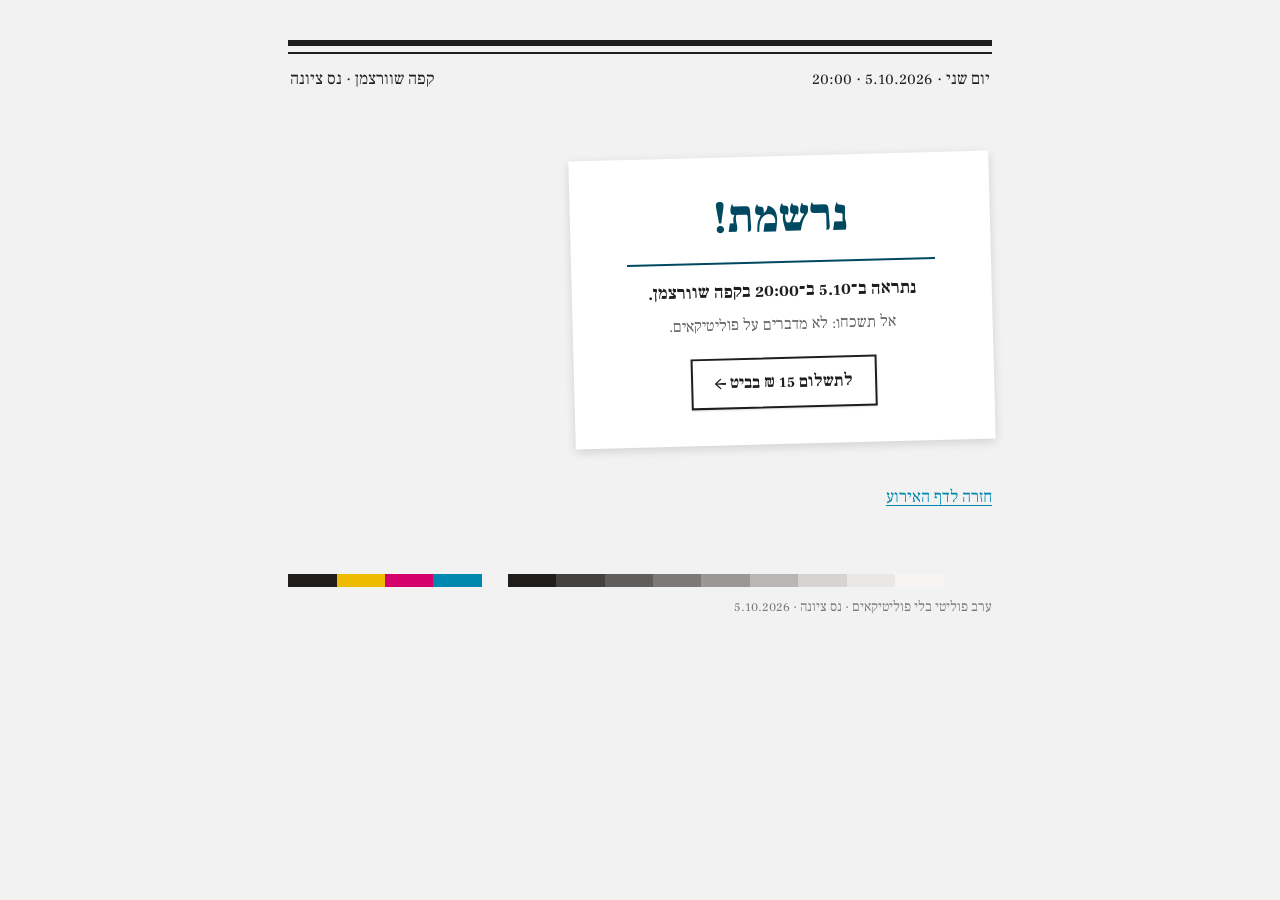
==== site/success.html @ 4a450deb "Implement the political-evening landing page as a static site Builds project/ערב פוליטי - דף נחיתה.d" ====
<!DOCTYPE html>
<html lang="he" dir="rtl">
<head>
<meta charset="utf-8">
<meta name="viewport" content="width=device-width, initial-scale=1">
<title>נרשמת! · ערב פוליטי בנס ציונה</title>
<meta name="robots" content="noindex">

<link rel="preconnect" href="https://fonts.googleapis.com">
<link rel="preconnect" href="https://fonts.gstatic.com" crossorigin>
<link rel="stylesheet" href="https://fonts.googleapis.com/css2?family=Frank+Ruhl+Libre:wght@400;500;700;900&display=swap">
<link rel="stylesheet" href="broadsheet.css">
<link rel="stylesheet" href="page.css">
</head>
<body>

<!-- The no-JS landing spot: Netlify redirects here after a native form POST.
     With JS on, index.html shows this same card in place and never navigates. -->
<main class="sheet">

  <div class="rail-thick"></div>
  <div class="rail-thin"></div>
  <div class="dateline">
    <span>יום שני · 5.10.2026 · 20:00</span>
    <span>קפה שוורצמן · נס ציונה</span>
  </div>

  <div class="confirm" style="margin-top: 64px;">
    <div class="confirm-mark">נרשמת!</div>
    <div class="confirm-rule"></div>
    <p class="confirm-line">נתראה ב־5.10 ב־20:00 בקפה שוורצמן.</p>
    <p class="confirm-sub">אל תשכחו: לא מדברים על פוליטיקאים.</p>
    <!-- TODO: replace with the real Bit link (also in index.html). -->
    <a class="bit-link confirm-bit" href="https://www.bitpay.co.il/app/me" target="_blank" rel="noopener">לתשלום 15 ₪ בביט ←</a>
  </div>

  <p style="margin-top: 40px; font-size: 17px;"><a href="/">חזרה לדף האירוע</a></p>

  <div class="wedge">
    <div style="background: var(--color-bg);"></div>
    <div style="background: var(--color-neutral-100);"></div>
    <div style="background: var(--color-neutral-200);"></div>
    <div style="background: var(--color-neutral-300);"></div>
    <div style="background: var(--color-neutral-400);"></div>
    <div style="background: var(--color-neutral-500);"></div>
    <div style="background: var(--color-neutral-600);"></div>
    <div style="background: var(--color-neutral-700);"></div>
    <div style="background: var(--color-neutral-800);"></div>
    <div style="background: var(--color-text);"></div>
    <div class="wedge-gap"></div>
    <div style="background: var(--color-accent);"></div>
    <div style="background: var(--color-accent-2);"></div>
    <div style="background: var(--color-process-yellow);"></div>
    <div style="background: var(--color-text);"></div>
  </div>
  <div class="colophon">ערב פוליטי בלי פוליטיקאים · נס ציונה · 5.10.2026</div>

</main>
</body>
</html>
---- site/broadsheet.css ----
/* Broadsheet — design-system tokens and component classes. This file is the source of truth for the system's look; retune it here and see readme.md. */
@import url('https://fonts.googleapis.com/css2?family=Source+Serif+4:ital,wght@0,400;0,600;1,400&display=swap');

:root {
  --color-bg: #f3f2f2;
  --color-surface: #eae9e9;
  --color-text: #201e1d;
  --color-accent: #0088b0;
  --color-accent-2: #d6006c;
  --color-divider: color-mix(in srgb, #201e1d 16%, transparent);

  /* Tonal ramps — generated in OKLCH on one shared lightness scale, so the
     same step of any role matches the others in visual value. */
  --color-neutral-100: #f8f4f4;
  --color-neutral-200: #eae7e7;
  --color-neutral-300: #d7d3d3;
  --color-neutral-400: #bab6b6;
  --color-neutral-500: #9b9797;
  --color-neutral-600: #7d7979;
  --color-neutral-700: #605d5d;
  --color-neutral-800: #444141;
  --color-neutral-900: #2d2b2b;

  --color-accent-100: #e9f8ff;
  --color-accent-200: #cbeeff;
  --color-accent-300: #99e0ff;
  --color-accent-400: #62c5ee;
  --color-accent-500: #38a6cf;
  --color-accent-600: #1186ac;
  --color-accent-700: #006786;
  --color-accent-800: #004961;
  --color-accent-900: #0a303e;

  --color-accent-2-100: #fff1f4;
  --color-accent-2-200: #ffdee6;
  --color-accent-2-300: #ffc0d0;
  --color-accent-2-400: #ff90b1;
  --color-accent-2-500: #ff458e;
  --color-accent-2-600: #d82071;
  --color-accent-2-700: #aa0b56;
  --color-accent-2-800: #790e3d;
  --color-accent-2-900: #4b1528;

  /* The third process ink — review round 3: the deck's print treatments
     (the CMYK separation and the misregistered plate numerals below) need
     the full four-color set. Cyan and magenta are the system's own accents;
     this yellow completes them, muted to the same press-ink register. A
     print treatment color, not an interface accent — body copy and chrome
     never take it. */
  --color-process-yellow: #edbb00;

  --font-heading: "Source Serif 4", system-ui, sans-serif;
  --font-heading-weight: 600;
  --font-body: "Source Serif 4", system-ui, sans-serif;

  --space-1: 5.0px;
  --space-2: 10.0px;
  --space-3: 15.0px;
  --space-4: 20.0px;
  --space-6: 30.0px;
  --space-8: 40.0px;

  --radius-sm: 1px;
  --radius-md: 2px;
  --radius-lg: 4px;

  /* Elevation — derived from the ground: soft ink-tinted shadows on a
     light theme, a hairline edge + ambient darkness on a dark one. */
  --shadow-sm: 0 1px 2px color-mix(in srgb, #2d2b2b 14%, transparent);
  --shadow-md: 0 3px 10px color-mix(in srgb, #2d2b2b 16%, transparent);
  --shadow-lg: 0 12px 32px color-mix(in srgb, #2d2b2b 22%, transparent);
}

body {
  background: var(--color-bg);
  color: var(--color-text);
  font-family: var(--font-body);
}
h1, h2, h3, h4 { font-family: var(--font-heading); font-weight: var(--font-heading-weight); }

.halftone{position:relative;filter:grayscale(0.35) contrast(1.15);overflow:hidden}
.halftone::after{content:"";position:absolute;inset:0;pointer-events:none;
  background-image:radial-gradient(circle,rgba(0,0,0,0.22) 30%,transparent 32%);
  background-size:3px 3px;mix-blend-mode:multiply}

/* The four-color separation treatment (review round 3) — a photograph
   printed as its misregistered process plates, after the Catalogue Three
   grammar. Markup: a figure.cmyk holding five copies of the image — the
   first is the layout sizer (hidden), then one per plate, each tagged
   .sep-c/.sep-m/.sep-y/.sep-k. The plates are extracted live by the SVG
   feColorMatrix filters in print-plates.js, the system's own defs —
   inlined in the compiled bundle every template page loads, and a
   page that links styles.css directly adds
   <script src="print-plates.js"></script> itself (the defs must be in
   the document: a data-URI filter reference would not survive Chromium,
   and external-file references are unreliable across engines) — nudged
   a few pixels out of register, and multiplied
   onto the paper ground; the halftone dot screens the recombined print.
   The plate offsets live with the deck's projection-scale CSS, since
   misregistration is sized to the output. */
.cmyk{position:relative;overflow:hidden;background:var(--color-bg)}
.cmyk img:first-child{opacity:0} /* layout sizer AND the alt-bearing image — opacity
  keeps it in the accessibility tree (visibility:hidden would drop the figure's only
  description); fully transparent, it adds nothing to the multiply backdrop */
.cmyk img+img{position:absolute;inset:0;width:100%;height:100%;object-fit:cover;mix-blend-mode:multiply}
.cmyk .sep-c{filter:url(#sep-c)}
.cmyk .sep-m{filter:url(#sep-m)}
.cmyk .sep-y{filter:url(#sep-y)}
.cmyk .sep-k{filter:url(#sep-k)}
.cmyk::after{content:"";position:absolute;inset:0;pointer-events:none;
  background-image:radial-gradient(circle,rgba(0,0,0,0.22) 30%,transparent 32%);
  background-size:3px 3px;mix-blend-mode:multiply}

/* The one-image separation (review round 9, promoted from the deck in the
   landing divergence) — the same four plates as ONE compound filter,
   #sep-all in print-plates.js, for a single swappable image: a .print
   wrapper inside the figure holds one <image-slot>, and the filter
   extracts, offsets and multiplies the plates live from whatever the slot
   shows. Markup: figure.cmyk > .print > image-slot (the page sizes the
   .print — aspect-ratio, or absolute fill for bleeds). Hover resolves
   the print into the photograph — the pressman checking registration on
   the light table — so the source shows crisp and any swap chrome stays
   legible; only the reduced-motion fallback below still lifts as a
   single cut (a url() filter cannot CSS-transition; the press driver
   animates the defs instead). */
.cmyk .print{position:relative;width:100%;filter:url(#sep-all)}
/* no hover end-state swap: the press driver (print-plates.js) eases the
   plates into register while purifying their inks to the pure-process
   separation on the same curve, so the converged four-plate merge IS
   the photograph (their multiply equals SourceGraphic by construction)
   — no cut anywhere on the animated path */
@media (prefers-reduced-motion: reduce), (hover: none), (pointer: coarse) {
  .cmyk .print:hover{filter:none} /* without the driver (it stands down on
    exactly these conditions), hover stays the old single cut to the
    crisp source */
}
.cmyk .print image-slot{width:100%;height:100%;display:block}

/* The plate numeral (review rounds 3-4) — display figures set as
   misregistered process plates, the catalog's cover grammar. Review
   round 4 (Barron): THREE plates — C, M, Y only, no black plate — so the
   dark core comes entirely from the C×M×Y multiply overlap (the inks
   product to exact black), with the fringes the registration drift; and
   the spread pulled in by half (less jumbled: one figure with plate
   fringes rather than figures sliding apart). Markup: a .cmyk-num holding
   a .paper span (the white of the sheet: the glyph's union, built from
   offset text-shadow copies) and three .plate spans. The construction
   carries its own ground (--cmyk-num-ground, defaulting to paper) painted
   on its padding box, so the multiply plates always have their backdrop
   even inside an isolated stacking context (entrance animations); the
   padding bleeds wider than any plate offset and the negative margin
   hands the layout box back. Offsets are em-scaled to the glyph. The
   .paper span carries the text once for assistive tech; the .plate spans
   are aria-hidden repeats. */
.cmyk-num{--cmyk-num-ground:var(--color-bg);
  position:relative;width:fit-content;line-height:0.9;
  font-feature-settings:"pnum" 1;
  background:var(--cmyk-num-ground);padding:0.12em;margin:-0.12em}
.cmyk-num .paper{color:var(--color-bg); /* the white of the sheet — always paper,
  whatever the ground: the plates read as printed on paper even when the
  surrounding page is ink */
  text-shadow:0.036em 0.025em 0 var(--color-bg),-0.031em -0.023em 0 var(--color-bg)}
.cmyk-num .plate{position:absolute;inset:0.12em;mix-blend-mode:multiply;
  text-box:trim-both cap alphabetic /* the host trims to its cap box; each
  absolute plate must trim its own line the same way, or its glyphs sit a
  half-leading below the paper union */}
.cmyk-num .plate-c{color:var(--color-accent)}

/* The plate headline (divergence round 3, Barron: "use both" — the
   photograph's plates AND the cover grammar's text plates, on the same
   page). The same three-plate construction as .cmyk-num — paper span
   carrying the real text, C/M/Y plate repeats, dark core from the
   multiply overlap — at HALF the numeral's round-4 offsets: the serif's
   display hairlines are thinner than the numeral strokes the spread was
   measured on, and the full offsets swallow them whole (probed at the
   hero's 80px — the fringes read as an anaglyph poster, not a breath
   out of register) — recut for display
   headlines that sit in running text blocks on the page's own paper:
   no ground painting and no padding bleed (the numeral's ground exists
   for isolated stacking contexts; a headline on the page multiplies
   straight onto the sheet), no width:fit-content and no line-height
   override (the host display class owns its metrics — apply this to
   each .line, which is position:relative for its plates), and the
   plates are inert to the hand (pointer-events/user-select none, so a
   triple-click selects the headline once, not four times). Plates take
   the same pointer lean as .cmyk-num. */
.cmyk-head{position:relative}
.cmyk-head .paper{color:var(--color-bg);
  text-shadow:0.027em 0.0185em 0 var(--color-bg),-0.0245em -0.0175em 0 var(--color-bg)
  /* the union's copies sit at the construction's halved plate offsets
     PLUS the full lean (0.018+0.009 / 0.0125+0.006, and mirrored), so
     the union still backs the plates at viewport-edge lean — invisible
     on the page's own paper, load-bearing on any other ground */}
.cmyk-head .plate{position:absolute;inset:0;mix-blend-mode:multiply;
  pointer-events:none;user-select:none;
  text-box:trim-both cap alphabetic /* match the host's trim, or the
  plates sit a half-leading below the paper union */}
.cmyk-head .plate-c{color:var(--color-accent)}
.cmyk-head .plate-m{color:var(--color-accent-2);
  translate:calc(0.018em + 0.009em*var(--press-nx, 0)) calc(0.0125em + 0.006em*var(--press-ny, 0))}
.cmyk-head .plate-y{color:var(--color-process-yellow);
  translate:calc(-0.0155em + 0.009em*var(--press-nx, 0)) calc(-0.0115em + 0.006em*var(--press-ny, 0))}
.cmyk-num .plate-m{color:var(--color-accent-2);
  translate:calc(0.036em + 0.018em*var(--press-nx, 0)) calc(0.025em + 0.0125em*var(--press-ny, 0))}
.cmyk-num .plate-y{color:var(--color-process-yellow);
  translate:calc(-0.031em + 0.018em*var(--press-nx, 0)) calc(-0.023em + 0.0125em*var(--press-ny, 0))}
/* --press-nx/--press-ny: the pointer lean as a bare -1..1 factor,
   published on :root by the press driver (print-plates.js) and zero
   whenever the driver stands down. Each construction scales the lean to
   its own spread (half of it, here as everywhere) so the moving plates
   drift a breath toward the cursor and the C plate holds. */

/* ══════════════════════════════════════════════════════════════════════════
   Components — built with the tokens above. Plain CSS
   on plain HTML: no JavaScript, no build step. Each class is documented in
   readme.md and demonstrated in foundations/ and components/.
   ══════════════════════════════════════════════════════════════════════ */

*, *::before, *::after { box-sizing: border-box; }
body { margin: 0; font-size: 15px; line-height: 1.55; font-weight: 400; }
h1, h2, h3, h4, h5, h6 {
  font-family: var(--font-heading); font-weight: var(--font-heading-weight);
  line-height: 1.12; letter-spacing: -0.015em; margin: 0 0 var(--space-2);
}
h1 { font-size: 42px; }
h2 { font-size: 32px; }
h3 { font-size: 25px; }
h4 { font-size: 20px; }
h5 { font-size: 16px; }
h6 { font-size: 13px; }
h6 { letter-spacing: 0.08em; text-transform: uppercase; }
p { margin: 0 0 var(--space-3); }
a { color: var(--color-accent); text-underline-offset: 3px; }
img { display: block; max-width: 100%; }
figure { margin: 0; }
figcaption {
  font-size: 11px; margin-top: var(--space-1);
  color: color-mix(in srgb, var(--color-text) 55%, transparent);
}
.text-muted { color: color-mix(in srgb, var(--color-text) 55%, transparent); }
:focus { outline: none; }
:focus-visible { outline: 2px solid var(--color-accent); outline-offset: 2px; }
::selection { background: color-mix(in srgb, var(--color-accent) 30%, transparent); }

/* — rules — */
.hr {
  height: 1px; border: 0; margin: var(--space-4) 0;
  background: var(--color-divider);
}

/* — buttons — */
.btn {
  display: inline-flex; align-items: center; justify-content: center; gap: 6px;
  cursor: pointer; text-decoration: none;
  font-family: var(--font-heading); font-weight: var(--font-heading-weight);
  font-size: 14px; line-height: 1.2; color: var(--color-text); /* matches the .input's 14px —
     the pair sits side by side in sign-up rows */
  background: transparent; border: 1px solid transparent;
  padding: var(--space-2) calc(var(--space-3) * 1.2);
  border-radius: var(--radius-md);
}
.btn svg { display: block; }
.btn:disabled { opacity: 0.45; cursor: not-allowed; }
.btn-primary { background: var(--color-accent); color: var(--color-bg); }
.btn-primary:hover { background: var(--color-accent-600); }
.btn-primary:active { background: var(--color-accent-700); }
.btn-secondary { border-color: var(--color-divider); }
.btn-secondary:hover { background: color-mix(in srgb, var(--color-text) 7%, transparent); }
.btn-secondary:active { background: color-mix(in srgb, var(--color-text) 14%, transparent); }
.btn-ghost { color: var(--color-accent); padding-inline: var(--space-1); }
.btn-ghost:hover { background: color-mix(in srgb, var(--color-accent) 10%, transparent); }
.btn-ghost:active { background: color-mix(in srgb, var(--color-accent) 18%, transparent); }
.btn-icon { width: 36px; height: 36px; padding: 0; }
.btn-block { width: 100%; margin-top: var(--space-2); }

/* — forms — */
.field > label {
  display: block; font-size: 12px; margin-bottom: 5px;
  color: color-mix(in srgb, var(--color-text) 70%, transparent);
}
.input {
  width: 100%; min-height: 36px; padding: 6px 10px; font: inherit;
  font-size: 14px; color: var(--color-text); caret-color: var(--color-accent);
  background: var(--color-surface);
  border: 1px solid var(--color-divider); border-radius: var(--radius-md);
}
.input::placeholder { color: color-mix(in srgb, var(--color-text) 65%, transparent); opacity: 1; }
  /* explicit, measured: the browser default gray misses the 4.5:1 small-text bar on
     the surface fill; 65% ink measures 4.8:1 there, still a step quieter than typed
     text (opacity:1 overrides Firefox's default placeholder fade) */
.input:hover { border-color: color-mix(in srgb, var(--color-text) 45%, transparent); }
.input:focus-visible { border-color: var(--color-accent); outline-offset: 0; }
textarea.input { min-height: 90px; resize: vertical; }
.radio { display: inline-flex; align-items: center; gap: 8px; cursor: pointer; font-size: 14px; }
.radio input, .seg-opt input {
  position: absolute; opacity: 0; width: 0; height: 0; pointer-events: none;
}
.radio .dot {
  width: 16px; height: 16px; flex: none; border-radius: 50%;
  border: 1.5px solid var(--color-divider);
}
.radio:hover .dot { border-color: var(--color-accent); }
.radio input:checked + .dot {
  border-color: var(--color-accent); background: var(--color-accent);
  box-shadow: inset 0 0 0 4px var(--color-bg);
}
.radio input:focus-visible + .dot { outline: 2px solid var(--color-accent); outline-offset: 2px; }
.seg {
  display: inline-flex; overflow: hidden;
  border: 1px solid var(--color-divider); border-radius: var(--radius-md);
}
.seg-opt {
  display: inline-flex; align-items: center; gap: 6px;
  padding: 7px 12px; font-size: 13px; cursor: pointer;
}
.seg-opt + .seg-opt { border-left: 1px solid var(--color-divider); }
.seg-opt:has(input:checked) { background: var(--color-accent); color: var(--color-bg); }
.seg-opt:not(:has(input:checked)):hover { background: color-mix(in srgb, var(--color-text) 7%, transparent); }
.seg-opt:has(input:focus-visible) { outline: 2px solid var(--color-accent); outline-offset: -2px; }

/* — cards — */
.card {
  display: flex; flex-direction: column; gap: var(--space-2);
  padding: var(--space-3); border-radius: var(--radius-md); background: var(--color-surface);
}
.card-kicker { font-size: 10px; letter-spacing: 0.1em; text-transform: uppercase; color: var(--color-accent); }
.card-title {
  font-family: var(--font-heading); font-weight: var(--font-heading-weight);
  font-size: 17px; line-height: 1.2;
}
.card-body { margin: 0; font-size: 13px; opacity: 0.8; flex: 1; }
.card-meta {
  display: flex; align-items: center; gap: 6px; font-size: 11px;
  color: color-mix(in srgb, var(--color-text) 50%, transparent);
}
.elev-sm { box-shadow: var(--shadow-sm); }
.elev-md { box-shadow: var(--shadow-md); }
.elev-lg { box-shadow: var(--shadow-lg); }

/* — tags — */
.tag {
  display: inline-flex; align-items: center; font-size: 11px;
  letter-spacing: 0.02em; padding: 3px 10px;
  border-radius: calc(var(--radius-md) * 0.75);
}
.tag-accent { background: var(--color-accent-100); color: var(--color-accent-800); }
.tag-accent-2 { background: var(--color-accent-2-100); color: var(--color-accent-2-800); }
.tag-neutral { background: var(--color-neutral-100); color: var(--color-neutral-800); }
.tag-outline { border: 1px solid var(--color-accent); color: var(--color-accent); }

/* — navigation — */
.nav {
  display: flex; align-items: center; gap: var(--space-4);
  padding: var(--space-3) var(--space-4);
  border-bottom: none;
}
.nav-brand {
  font-family: var(--font-heading); font-weight: var(--font-heading-weight);
  font-size: 18px; margin-right: auto;
}
.nav a { color: inherit; text-decoration: none; font-size: 14px; }
.nav a:hover, .nav a[aria-current='page'] { color: var(--color-accent); }

/* — tables — */
.table { width: 100%; border-collapse: collapse; font-size: 14px; }
.table th {
  text-align: left; font-size: 11px; letter-spacing: 0.08em; text-transform: uppercase;
  color: color-mix(in srgb, var(--color-text) 60%, transparent);
  padding: var(--space-2); border-bottom: 1px solid var(--color-divider);
}
.table td {
  padding: var(--space-2);
  border-bottom: 1px solid color-mix(in srgb, var(--color-text) 8%, transparent);
}
.table tbody tr:hover { background: color-mix(in srgb, var(--color-text) 4%, transparent); }

/* — dialog — */
.dialog-backdrop {
  position: fixed; inset: 0; display: grid; place-items: center;
  padding: var(--space-4);
  background: color-mix(in srgb, var(--color-neutral-900) 50%, transparent);
}
.dialog {
  width: min(440px, 100%); display: flex; flex-direction: column; gap: var(--space-3);
  padding: var(--space-4); border-radius: var(--radius-lg);
  background: var(--color-surface); box-shadow: var(--shadow-lg);
}
.dialog-title {
  font-family: var(--font-heading); font-weight: var(--font-heading-weight);
  font-size: 20px;
}
.dialog-body { font-size: 14px; opacity: 0.85; }
.dialog-actions { display: flex; justify-content: flex-end; gap: var(--space-2); margin-top: var(--space-2); }
---- site/page.css ----
/* ═══════════════════════════════════════════════════════════════════════════
   ערב פוליטי — דף נחיתה
   Page layer over the Broadsheet design system (broadsheet.css). Every color,
   shadow and ramp step comes from the system's tokens; this file only sets the
   page's own type (Frank Ruhl Libre for Hebrew) and its layout.
   ═══════════════════════════════════════════════════════════════════════════ */

body {
  margin: 0;
  background: var(--color-bg);
  color: var(--color-text);
  font-family: 'Frank Ruhl Libre', var(--font-body);
}
h1, h2 { font-family: 'Frank Ruhl Libre', var(--font-heading); }
input, textarea, button { font-family: 'Frank Ruhl Libre', var(--font-body); }

/* Author rules like `.form { display: flex }` outrank the UA's `[hidden]`, so
   the attribute needs to win outright — form.js toggles the form and the
   confirmation card with it. */
[hidden] { display: none !important; }

/* The paper white of a pasted-on note or card — deliberately pure white
   against the sheet's #f3f2f2 ground, so the tilted elements read as physical
   paper laid on the broadsheet. */
:root { --paper: #ffffff; }

.sheet {
  width: 100%;
  max-width: 760px;
  min-height: 100vh;
  margin: 0 auto;
  padding: 40px 28px 80px;
}

/* ── front-page furniture: the thick-thin head pair ───────────────────────── */
.rail-thick { border-top: 6px solid var(--color-text); }
.rail-thin { border-top: 2px solid var(--color-text); margin-top: 6px; }
.rail-thick-sm { border-top-width: 4px; }
.rail-thin-sm { border-top-width: 1.5px; margin-top: 5px; }

.dateline {
  display: flex;
  justify-content: space-between;
  flex-wrap: wrap;
  gap: 8px;
  padding: 12px 2px 0;
  font-size: 17px;
}

/* ── portraits ────────────────────────────────────────────────────────────── */
.portraits { position: relative; margin-top: 28px; }

.portraits-grid {
  display: grid;
  grid-template-columns: 1fr 1fr;
  gap: 6px;
  /* torn bottom edge — the sheet ripped off the press */
  clip-path: polygon(0 0, 100% 0, 100% 96%, 96% 100%, 92% 96.5%, 88% 99.5%, 84% 96%, 80% 100%, 75% 97.5%, 70% 99.8%, 65% 96.2%, 60% 99.6%, 55% 97%, 50% 100%, 45% 96.4%, 40% 99.5%, 35% 97.8%, 30% 99.9%, 25% 96.3%, 20% 99.7%, 15% 97.6%, 10% 99.9%, 5% 96.5%, 0 99%);
}

.portrait { height: clamp(210px, 40vw, 300px); }
.portrait img { width: 100%; height: 100%; object-fit: cover; display: block; }

.name-label {
  position: absolute;
  bottom: 18px;
  background: var(--color-bg);
  padding: 4px 14px;
  font-size: 17px;
  font-weight: 700;
  white-space: nowrap;
  box-shadow: var(--shadow-sm);
}
.name-label-start { right: 20px; transform: rotate(-2deg); }
.name-label-end { left: 20px; transform: rotate(2deg); }

/* ── masthead ─────────────────────────────────────────────────────────────── */
.kicker {
  margin-top: 34px;
  font-size: 16px;
  letter-spacing: 0.13em;
  font-weight: 700;
  color: var(--color-accent-700);
}

.headline {
  margin: 12px 0 0;
  font-weight: 900;
  font-size: clamp(40px, 8vw, 62px);
  line-height: 1.05;
}
.struck { text-decoration: line-through; text-decoration-thickness: 0.09em; }

/* The system's plate constructions trim their absolute plates to the cap box
   for hosts that trim their own line the same way. These hosts don't trim, so
   the plates must not either — otherwise they'd sit a cap-height above the
   paper union on engines that support text-box, and the misregistration would
   read as a broken overlay instead of a breath out of register. */
.cmyk-head .plate, .cmyk-num .plate { text-box: normal; }

.subhead {
  margin: 12px 0 0;
  font-size: clamp(22px, 4.5vw, 30px);
  font-weight: 700;
  color: var(--color-accent-800);
}

.lede {
  margin: 22px 0 0;
  font-size: clamp(21px, 3.9vw, 29px);
  line-height: 1.6;
  max-width: 46ch;
  text-wrap: pretty;
}

/* ── date + vote note ─────────────────────────────────────────────────────── */
.when {
  display: flex;
  align-items: flex-end;
  justify-content: space-between;
  gap: 24px;
  margin-top: 30px;
  flex-wrap: wrap;
}

.date-num { font-weight: 900; font-size: clamp(96px, 17vw, 134px); }
.when-meta { margin-top: 4px; font-size: 20px; font-weight: 500; }

.vote-note {
  flex-shrink: 0;
  width: 160px;
  padding: 24px 22px 16px;
  text-align: center;
  background: var(--paper);
  box-shadow: var(--shadow-md);
  transform: rotate(-4deg);
}
.vote-note-mark { font-size: 82px; font-weight: 900; line-height: 0.9; color: var(--color-accent-800); }
.vote-note-rule { border-top: 2px solid var(--color-accent-800); margin: 14px 6px 0; }
.vote-note-caption { margin-top: 8px; font-size: 14px; font-weight: 700; color: var(--color-text); }

/* ── registration ─────────────────────────────────────────────────────────── */
.signup { margin-top: 64px; }
.signup-title { margin: 20px 0 0; font-size: 34px; font-weight: 900; }
.signup-note { margin: 6px 0 0; font-size: 17px; color: var(--color-neutral-700); }

.form {
  display: flex;
  flex-direction: column;
  gap: 24px;
  margin-top: 30px;
  max-width: 480px;
}
.hp { display: none; }

.form .field > label,
.mood-field > legend {
  display: block;
  margin-bottom: 8px;
  padding: 0;
  font-size: 17px;
  font-weight: 700;
  color: var(--color-text);
}
.optional { font-weight: 400; color: var(--color-neutral-600); }

.form .input {
  font-size: 17px;
  min-height: 44px;
  padding: 10px 12px;
}
.form textarea.input { min-height: auto; resize: vertical; }
.form input[type="tel"] { text-align: right; }

.mood-field { border: 0; margin: 0; padding: 0; min-width: 0; }
.mood-group { display: flex; gap: 10px; flex-wrap: wrap; }
.mood-opt { display: inline-flex; cursor: pointer; }
.mood-opt input { position: absolute; opacity: 0; width: 0; height: 0; pointer-events: none; }
.mood-opt span {
  padding: 10px 20px;
  font-size: 17px;
  font-weight: 700;
  background: var(--paper);
  color: var(--color-text);
  border: 2px solid var(--color-neutral-400);
  box-shadow: var(--shadow-sm);
}
.mood-opt:hover span { border-color: var(--color-accent-600); }
.mood-opt input:checked + span {
  background: var(--color-accent-800);
  color: var(--paper);
  border-color: var(--color-accent-800);
}
.mood-opt input:focus-visible + span { outline: 2px solid var(--color-accent); outline-offset: 2px; }

/* ── payment ──────────────────────────────────────────────────────────────── */
.pay { margin-top: 12px; }
.pay-row { display: flex; align-items: baseline; gap: 14px; }
.pay-label { font-size: 17px; font-weight: 700; }
.pay-amount { font-size: 44px; font-weight: 900; }
.pay-note { margin-top: 4px; font-size: 15px; color: var(--color-neutral-700); }

.bit-link {
  display: inline-flex;
  align-items: center;
  gap: 8px;
  margin-top: 12px;
  padding: 10px 22px;
  border: 2px solid var(--color-text);
  font-size: 17px;
  font-weight: 700;
  color: var(--color-text);
  text-decoration: none;
  background: var(--paper);
  box-shadow: var(--shadow-sm);
}
.bit-link:hover { border-color: var(--color-accent-600); color: var(--color-accent-700); }

.form-error { margin: 0; font-size: 16px; font-weight: 700; color: var(--color-accent-2-700); }

.submit {
  align-self: flex-start;
  padding: 14px 36px;
  /* .btn sets the system's serif; this page's chrome is the Hebrew serif */
  font-family: 'Frank Ruhl Libre', var(--font-body);
  font-size: 19px;
  font-weight: 700;
  border-radius: var(--radius-md);
}
.submit[aria-busy="true"] { opacity: 0.6; cursor: progress; }

/* ── confirmation ─────────────────────────────────────────────────────────── */
.confirm {
  margin-top: 32px;
  max-width: 420px;
  padding: 36px 32px;
  text-align: center;
  background: var(--paper);
  box-shadow: var(--shadow-md);
  transform: rotate(-1.5deg);
}
.confirm-mark { font-size: 46px; font-weight: 900; line-height: 1.1; color: var(--color-accent-800); }
.confirm-rule { border-top: 2px solid var(--color-accent-800); margin: 18px 24px 0; }
.confirm-line { margin: 14px 0 0; font-size: 18px; font-weight: 700; }
.confirm-sub { margin: 8px 0 0; font-size: 16px; color: var(--color-neutral-700); }
.confirm-bit { margin-top: 20px; }

/* ── press wedge ──────────────────────────────────────────────────────────── */
.wedge { display: flex; margin-top: 64px; height: 13px; }
.wedge > div { flex: 1; }
.wedge > .wedge-gap { flex: 0 0 26px; }
.colophon { margin-top: 10px; font-size: 14px; color: var(--color-neutral-600); }

/* ── small screens ────────────────────────────────────────────────────────── */
@media (max-width: 560px) {
  .sheet { padding: 28px 20px 64px; }
  .dateline { font-size: 15px; }
  .when { align-items: flex-start; }
  .confirm { padding: 32px 24px; }
}
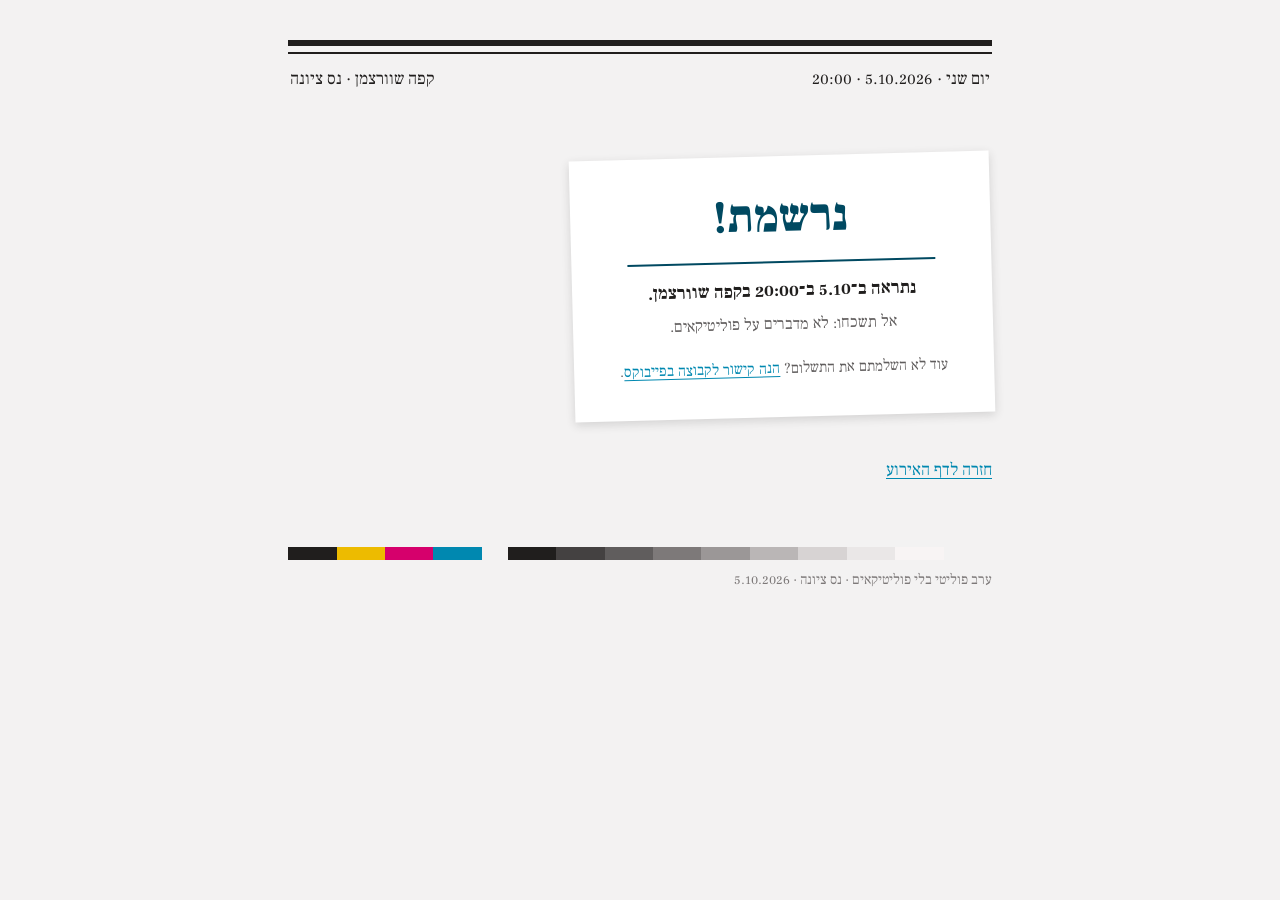
==== commit 0643e36c: "Gate registration on PayBox payment Replaces the design's Bit placeholder with the real PayBox group" ====
--- a/site/success.html
+++ b/site/success.html
@@ -30,8 +30,7 @@
     <div class="confirm-rule"></div>
     <p class="confirm-line">נתראה ב־5.10 ב־20:00 בקפה שוורצמן.</p>
     <p class="confirm-sub">אל תשכחו: לא מדברים על פוליטיקאים.</p>
-    <!-- TODO: replace with the real Bit link (also in index.html). -->
-    <a class="bit-link confirm-bit" href="https://www.bitpay.co.il/app/me" target="_blank" rel="noopener">לתשלום 15 ₪ בביט ←</a>
+    <p class="confirm-pay">עוד לא השלמתם את התשלום? <a href="https://links.payboxapp.com/JNT7A1yJ45b" target="_blank" rel="noopener">הנה קישור לקבוצה בפייבוקס</a>.</p>
   </div>
 
   <p style="margin-top: 40px; font-size: 17px;"><a href="/">חזרה לדף האירוע</a></p>
--- a/site/page.css
+++ b/site/page.css
@@ -200,7 +200,7 @@
 .pay-amount { font-size: 44px; font-weight: 900; }
 .pay-note { margin-top: 4px; font-size: 15px; color: var(--color-neutral-700); }
 
-.bit-link {
+.pay-link {
   display: inline-flex;
   align-items: center;
   gap: 8px;
@@ -214,7 +214,58 @@
   background: var(--paper);
   box-shadow: var(--shadow-sm);
 }
-.bit-link:hover { border-color: var(--color-accent-600); color: var(--color-accent-700); }
+.pay-link:hover { border-color: var(--color-accent-600); color: var(--color-accent-700); }
+
+.pay-group { margin-top: 8px; font-size: 15px; color: var(--color-neutral-700); }
+
+/* The paid gate. A static page can't verify a PayBox transfer, so this is an
+   attestation — it blocks the submit and rides along with the registration as
+   the `paid` field, to reconcile against the PayBox group. */
+.paid-check {
+  display: flex;
+  align-items: center;
+  gap: 10px;
+  margin-top: 20px;
+  font-size: 17px;
+  font-weight: 700;
+  cursor: pointer;
+}
+.paid-check input { position: absolute; opacity: 0; width: 0; height: 0; pointer-events: none; }
+.paid-box {
+  position: relative;
+  flex: none;
+  width: 24px;
+  height: 24px;
+  background: var(--paper);
+  border: 2px solid var(--color-text);
+  box-shadow: var(--shadow-sm);
+}
+.paid-check:hover .paid-box { border-color: var(--color-accent-600); }
+.paid-check input:checked + .paid-box {
+  background: var(--color-accent-800);
+  border-color: var(--color-accent-800);
+}
+.paid-check input:checked + .paid-box::after {
+  content: "";
+  position: absolute;
+  left: 6px;
+  top: 2px;
+  width: 5px;
+  height: 11px;
+  border: solid var(--paper);
+  border-width: 0 3px 3px 0;
+  transform: rotate(45deg);
+}
+.paid-check input:focus-visible + .paid-box { outline: 2px solid var(--color-accent); outline-offset: 2px; }
+.req { color: var(--color-accent-2-700); }
+
+/* the payment block flashes when a submit is blocked on it */
+.pay-flash { animation: pay-flash 1.1s ease-out 2; }
+@keyframes pay-flash {
+  0%, 100% { background: transparent; }
+  30% { background: var(--color-accent-2-100); }
+}
+@media (prefers-reduced-motion: reduce) { .pay-flash { animation: none; } }
 
 .form-error { margin: 0; font-size: 16px; font-weight: 700; color: var(--color-accent-2-700); }
 
@@ -243,7 +294,7 @@
 .confirm-rule { border-top: 2px solid var(--color-accent-800); margin: 18px 24px 0; }
 .confirm-line { margin: 14px 0 0; font-size: 18px; font-weight: 700; }
 .confirm-sub { margin: 8px 0 0; font-size: 16px; color: var(--color-neutral-700); }
-.confirm-bit { margin-top: 20px; }
+.confirm-pay { margin: 20px 0 0; font-size: 15px; color: var(--color-neutral-700); }
 
 /* ── press wedge ──────────────────────────────────────────────────────────── */
 .wedge { display: flex; margin-top: 64px; height: 13px; }
